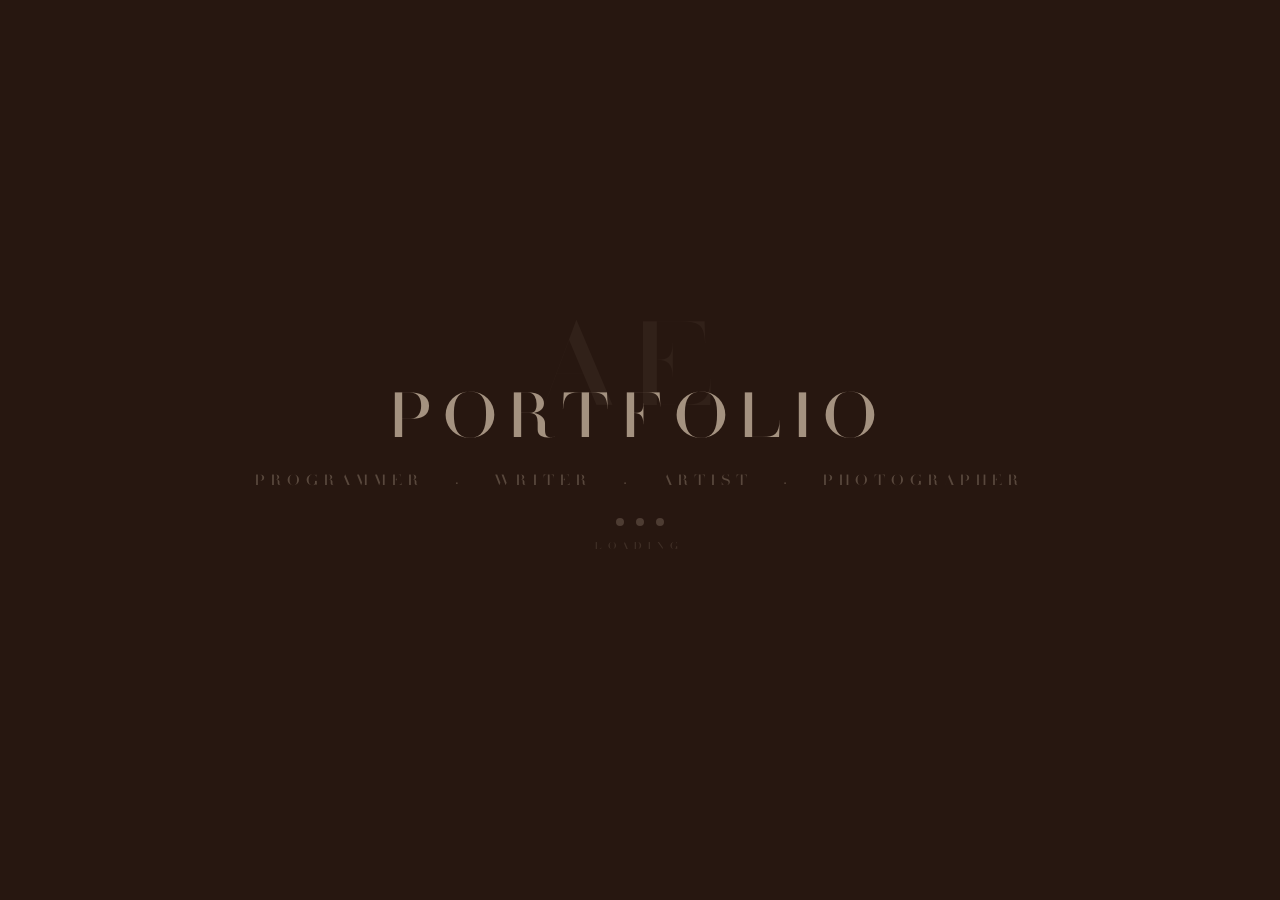
==== backend/templates/index.html @ adb40a1b "Updated page links" ====
<!DOCTYPE html>
<html lang="en">
<head>
    <meta charset="UTF-8">
    <meta name="viewport" content="width=device-width, initial-scale=1.0">
    <link rel="stylesheet" href="/frontend/css/main_page.css">
    <link rel="icon" type="image/svg+xml" href="/frontend/favicon.svg">
    <title>Main Page</title>
</head>
<body>
    <div class="loading-page">
        <div class="loading-page-content">
            <div class="loading-page-monogram">AE</div>
            
            <div class="loading-page-text">
                <div class="loading-page-title">PORTFOLIO</div>
                
                <div class="loading-page-subtitle">
                    <span>PROGRAMMER</span>
                    <span>·</span>
                    <span>WRITER</span>
                    <span>·</span>
                    <span>ARTIST</span>
                    <span>·</span>
                    <span>PHOTOGRAPHER</span>
                </div>
                
                <div class="loading-page-dots">
                    <span class="loading-dot"></span>
                    <span class="loading-dot"></span>
                    <span class="loading-dot"></span>
                </div>
                
                <div class="loading-page-loading-text">LOADING</div>
            </div>
        </div>
        <div class="paper-overlay"></div>
    </div>
    <custom-background></custom-background>
    <div class="content-box">
        <div class="first-section">
            <div class="first-section-left">
                <span class="first-section-tag">✦ ABOUT</span>
                <h1 class="first-section-name">Aiden Evelyn</h1>
                <p class="first-section-bio">
                    Multidisciplinary creator exploring the intersection of technology,
                    narrative, and visual expression.
                </p>
                <div class="first-section-cta" id="contact-me-btn">
                    <span>AVAILABLE FOR WORK</span>
                </div>
            </div>
            <div class="first-section-right">
                <div class="first-section-profile-image"></div>
            </div>
        </div>
        <div class="second-section">
            <div class="second-section-header">
                Explore My Portfolio!
            </div>
            <div class="second-section-body">
                <div class="second-section-body-section">
                    <a href="/backend/templates/projects.html">
                        <div class="second-section-body-item">
                            <svg viewBox="0 0 16 16">
                                <path d="M14 1a1 1 0 0 1 1 1v12a1 1 0 0 1-1 1H2a1 1 0 0 1-1-1V2a1 1 0 0 1 1-1zM2 0a2 2 0 0 0-2 2v12a2 2 0 0 0 2 2h12a2 2 0 0 0 2-2V2a2 2 0 0 0-2-2z"/>
                                <path d="M6.854 4.646a.5.5 0 0 1 0 .708L4.207 8l2.647 2.646a.5.5 0 0 1-.708.708l-3-3a.5.5 0 0 1 0-.708l3-3a.5.5 0 0 1 .708 0m2.292 0a.5.5 0 0 0 0 .708L11.793 8l-2.647 2.646a.5.5 0 0 0 .708.708l3-3a.5.5 0 0 0 0-.708l-3-3a.5.5 0 0 0-.708 0"/>
                            </svg>
                            <div class="body-item-link"><span>Projects</span></div>
                        </div>
                    </a>
                    <div class="container">
                        <div class="terminal-container">
                            <div class="terminal-text">
                                <span class="prompt">$</span>
                                <span class="command">git clone portfolio</span>
                            </div>
                            <div class="terminal-text">
                                <span class="prompt">$</span>
                                <span class="command">npm install</span>
                            </div>
                            <div class="terminal-text">
                                <span class="prompt">$</span>
                                <span class="command">npm run build</span>
                            </div>
                            <div class="terminal-text">
                                <span class="prompt">$</span>
                                <span class="command">deploy --prod</span>
                            </div>
                            <div class="terminal-text">
                                <span class="success">✓ Project deployed successfully!</span>
                                <span class="cursor"></span>
                            </div>
                        </div>
                    </div>
                </div>
                <div class="second-section-body-section">
                    <a href="/backend/templates/writing.html">
                        <div class="second-section-body-item">
                            <svg viewBox="0 0 16 16">
                                <path d="M3 0h10a2 2 0 0 1 2 2v12a2 2 0 0 1-2 2H3a2 2 0 0 1-2-2v-1h1v1a1 1 0 0 0 1 1h10a1 1 0 0 0 1-1V2a1 1 0 0 0-1-1H3a1 1 0 0 0-1 1v1H1V2a2 2 0 0 1 2-2"/>
                                <path d="M1 5v-.5a.5.5 0 0 1 1 0V5h.5a.5.5 0 0 1 0 1h-2a.5.5 0 0 1 0-1zm0 3v-.5a.5.5 0 0 1 1 0V8h.5a.5.5 0 0 1 0 1h-2a.5.5 0 0 1 0-1zm0 3v-.5a.5.5 0 0 1 1 0v.5h.5a.5.5 0 0 1 0 1h-2a.5.5 0 0 1 0-1z"/>
                            </svg>
                            <div class="body-item-link"><span>Corpus</span></div>
                        </div>
                    </a>
                    <div class="container">
                        <div class="shelf-container">
                        <div class="scroll-track">
                            <div class="book" style="background: red;">
                                <div class="book-spine">
                                    <div class="book-spine-overlay"></div>
                                    <div class="book-spine-row"></div>
                                    <div class="book-spine-decorative-panel">
                                        <div class="panel-inner-box"></div>
                                    </div>
                                    <div class="book-spine-row"></div>
                                    <div class="book-spine-decorative-panel" style="max-height: fit-content;">
                                        <div class="panel-inner-box">
                                            <div class="title-panel">
                                                <div class="title-panel-title">Book Title</div>
                                                <div class="title-panel-divider">˖⊹♰⊹˖</div>
                                                <div class="title-panel-author">Aiden Evelyn</div>
                                            </div>
                                        </div>
                                    </div>
                                    <div class="book-spine-row"></div>
                                    <div class="book-spine-decorative-panel">
                                        <div class="panel-inner-box"></div>
                                    </div>
                                    <div class="book-spine-row"></div>
                                    <div class="book-spine-decorative-panel">
                                        <div class="panel-inner-box"></div>
                                    </div>
                                    <div class="book-spine-row"></div>
                                </div>
                            </div>
                            <div class="book" style="background: purple;">
                                <div class="book-spine">
                                    <div class="book-spine-overlay"></div>
                                    <div class="book-spine-row"></div>
                                    <div class="book-spine-decorative-panel">
                                        <div class="panel-inner-box"></div>
                                    </div>
                                    <div class="book-spine-row"></div>
                                    <div class="book-spine-decorative-panel" style="max-height: fit-content;">
                                        <div class="panel-inner-box">
                                            <div class="title-panel">
                                                <div class="title-panel-title">Book Title</div>
                                                <div class="title-panel-divider">˖⊹♰⊹˖</div>
                                                <div class="title-panel-author">Aiden Evelyn</div>
                                            </div>
                                        </div>
                                    </div>
                                    <div class="book-spine-row"></div>
                                    <div class="book-spine-decorative-panel">
                                        <div class="panel-inner-box"></div>
                                    </div>
                                    <div class="book-spine-row"></div>
                                    <div class="book-spine-decorative-panel">
                                        <div class="panel-inner-box"></div>
                                    </div>
                                    <div class="book-spine-row"></div>
                                </div>
                            </div>
                            <div class="book" style="background: blue;">
                                <div class="book-spine">
                                    <div class="book-spine-overlay"></div>
                                    <div class="book-spine-row"></div>
                                    <div class="book-spine-decorative-panel">
                                        <div class="panel-inner-box"></div>
                                    </div>
                                    <div class="book-spine-row"></div>
                                    <div class="book-spine-decorative-panel" style="max-height: fit-content;">
                                        <div class="panel-inner-box">
                                            <div class="title-panel">
                                                <div class="title-panel-title">Book Title</div>
                                                <div class="title-panel-divider">˖⊹♰⊹˖</div>
                                                <div class="title-panel-author">Aiden Evelyn</div>
                                            </div>
                                        </div>
                                    </div>
                                    <div class="book-spine-row"></div>
                                    <div class="book-spine-decorative-panel">
                                        <div class="panel-inner-box"></div>
                                    </div>
                                    <div class="book-spine-row"></div>
                                    <div class="book-spine-decorative-panel">
                                        <div class="panel-inner-box"></div>
                                    </div>
                                    <div class="book-spine-row"></div>
                                </div>
                            </div>
                            <div class="book" style="background: green;">
                                <div class="book-spine">
                                    <div class="book-spine-overlay"></div>
                                    <div class="book-spine-row"></div>
                                    <div class="book-spine-decorative-panel">
                                        <div class="panel-inner-box"></div>
                                    </div>
                                    <div class="book-spine-row"></div>
                                    <div class="book-spine-decorative-panel" style="max-height: fit-content;">
                                        <div class="panel-inner-box">
                                            <div class="title-panel">
                                                <div class="title-panel-title">Book Title</div>
                                                <div class="title-panel-divider">˖⊹♰⊹˖</div>
                                                <div class="title-panel-author">Aiden Evelyn</div>
                                            </div>
                                        </div>
                                    </div>
                                    <div class="book-spine-row"></div>
                                    <div class="book-spine-decorative-panel">
                                        <div class="panel-inner-box"></div>
                                    </div>
                                    <div class="book-spine-row"></div>
                                    <div class="book-spine-decorative-panel">
                                        <div class="panel-inner-box"></div>
                                    </div>
                                    <div class="book-spine-row"></div>
                                </div>
                            </div>
                            <div class="book" style="background: yellow;">
                                <div class="book-spine">
                                    <div class="book-spine-overlay"></div>
                                    <div class="book-spine-row"></div>
                                    <div class="book-spine-decorative-panel">
                                        <div class="panel-inner-box"></div>
                                    </div>
                                    <div class="book-spine-row"></div>
                                    <div class="book-spine-decorative-panel" style="max-height: fit-content;">
                                        <div class="panel-inner-box">
                                            <div class="title-panel">
                                                <div class="title-panel-title">Book Title</div>
                                                <div class="title-panel-divider">˖⊹♰⊹˖</div>
                                                <div class="title-panel-author">Aiden Evelyn</div>
                                            </div>
                                        </div>
                                    </div>
                                    <div class="book-spine-row"></div>
                                    <div class="book-spine-decorative-panel">
                                        <div class="panel-inner-box"></div>
                                    </div>
                                    <div class="book-spine-row"></div>
                                    <div class="book-spine-decorative-panel">
                                        <div class="panel-inner-box"></div>
                                    </div>
                                    <div class="book-spine-row"></div>
                                </div>
                            </div>
                            <div class="book" style="background: red;">
                                <div class="book-spine">
                                    <div class="book-spine-overlay"></div>
                                    <div class="book-spine-row"></div>
                                    <div class="book-spine-decorative-panel">
                                        <div class="panel-inner-box"></div>
                                    </div>
                                    <div class="book-spine-row"></div>
                                    <div class="book-spine-decorative-panel" style="max-height: fit-content;">
                                        <div class="panel-inner-box">
                                            <div class="title-panel">
                                                <div class="title-panel-title">Book Title</div>
                                                <div class="title-panel-divider">˖⊹♰⊹˖</div>
                                                <div class="title-panel-author">Aiden Evelyn</div>
                                            </div>
                                        </div>
                                    </div>
                                    <div class="book-spine-row"></div>
                                    <div class="book-spine-decorative-panel">
                                        <div class="panel-inner-box"></div>
                                    </div>
                                    <div class="book-spine-row"></div>
                                    <div class="book-spine-decorative-panel">
                                        <div class="panel-inner-box"></div>
                                    </div>
                                    <div class="book-spine-row"></div>
                                </div>
                            </div>
                            <div class="book" style="background: purple;">
                                <div class="book-spine">
                                    <div class="book-spine-overlay"></div>
                                    <div class="book-spine-row"></div>
                                    <div class="book-spine-decorative-panel">
                                        <div class="panel-inner-box"></div>
                                    </div>
                                    <div class="book-spine-row"></div>
                                    <div class="book-spine-decorative-panel" style="max-height: fit-content;">
                                        <div class="panel-inner-box">
                                            <div class="title-panel">
                                                <div class="title-panel-title">Book Title</div>
                                                <div class="title-panel-divider">˖⊹♰⊹˖</div>
                                                <div class="title-panel-author">Aiden Evelyn</div>
                                            </div>
                                        </div>
                                    </div>
                                    <div class="book-spine-row"></div>
                                    <div class="book-spine-decorative-panel">
                                        <div class="panel-inner-box"></div>
                                    </div>
                                    <div class="book-spine-row"></div>
                                    <div class="book-spine-decorative-panel">
                                        <div class="panel-inner-box"></div>
                                    </div>
                                    <div class="book-spine-row"></div>
                                </div>
                            </div>
                            <div class="book" style="background: blue;">
                                <div class="book-spine">
                                    <div class="book-spine-overlay"></div>
                                    <div class="book-spine-row"></div>
                                    <div class="book-spine-decorative-panel">
                                        <div class="panel-inner-box"></div>
                                    </div>
                                    <div class="book-spine-row"></div>
                                    <div class="book-spine-decorative-panel" style="max-height: fit-content;">
                                        <div class="panel-inner-box">
                                            <div class="title-panel">
                                                <div class="title-panel-title">Book Title</div>
                                                <div class="title-panel-divider">˖⊹♰⊹˖</div>
                                                <div class="title-panel-author">Aiden Evelyn</div>
                                            </div>
                                        </div>
                                    </div>
                                    <div class="book-spine-row"></div>
                                    <div class="book-spine-decorative-panel">
                                        <div class="panel-inner-box"></div>
                                    </div>
                                    <div class="book-spine-row"></div>
                                    <div class="book-spine-decorative-panel">
                                        <div class="panel-inner-box"></div>
                                    </div>
                                    <div class="book-spine-row"></div>
                                </div>
                            </div>
                            <div class="book" style="background: green;">
                                <div class="book-spine">
                                    <div class="book-spine-overlay"></div>
                                    <div class="book-spine-row"></div>
                                    <div class="book-spine-decorative-panel">
                                        <div class="panel-inner-box"></div>
                                    </div>
                                    <div class="book-spine-row"></div>
                                    <div class="book-spine-decorative-panel" style="max-height: fit-content;">
                                        <div class="panel-inner-box">
                                            <div class="title-panel">
                                                <div class="title-panel-title">Book Title</div>
                                                <div class="title-panel-divider">˖⊹♰⊹˖</div>
                                                <div class="title-panel-author">Aiden Evelyn</div>
                                            </div>
                                        </div>
                                    </div>
                                    <div class="book-spine-row"></div>
                                    <div class="book-spine-decorative-panel">
                                        <div class="panel-inner-box"></div>
                                    </div>
                                    <div class="book-spine-row"></div>
                                    <div class="book-spine-decorative-panel">
                                        <div class="panel-inner-box"></div>
                                    </div>
                                    <div class="book-spine-row"></div>
                                </div>
                            </div>
                            <div class="book" style="background: yellow;">
                                <div class="book-spine">
                                    <div class="book-spine-overlay"></div>
                                    <div class="book-spine-row"></div>
                                    <div class="book-spine-decorative-panel">
                                        <div class="panel-inner-box"></div>
                                    </div>
                                    <div class="book-spine-row"></div>
                                    <div class="book-spine-decorative-panel" style="max-height: fit-content;">
                                        <div class="panel-inner-box">
                                            <div class="title-panel">
                                                <div class="title-panel-title">Book Title</div>
                                                <div class="title-panel-divider">˖⊹♰⊹˖</div>
                                                <div class="title-panel-author">Aiden Evelyn</div>
                                            </div>
                                        </div>
                                    </div>
                                    <div class="book-spine-row"></div>
                                    <div class="book-spine-decorative-panel">
                                        <div class="panel-inner-box"></div>
                                    </div>
                                    <div class="book-spine-row"></div>
                                    <div class="book-spine-decorative-panel">
                                        <div class="panel-inner-box"></div>
                                    </div>
                                    <div class="book-spine-row"></div>
                                </div>
                            </div>
                        </div>
                    </div>
                    </div>
                </div>
                <div class="second-section-body-section">
                    <a href="/backend/templates/art.html">
                        <div class="second-section-body-item">
                            <svg viewBox="0 0 16 16">
                                <path d="M12.433 10.07C14.133 10.585 16 11.15 16 8a8 8 0 1 0-8 8c1.996 0 1.826-1.504 1.649-3.08-.124-1.101-.252-2.237.351-2.92.465-.527 1.42-.237 2.433.07M8 5a1.5 1.5 0 1 1 0-3 1.5 1.5 0 0 1 0 3m4.5 3a1.5 1.5 0 1 1 0-3 1.5 1.5 0 0 1 0 3M5 6.5a1.5 1.5 0 1 1-3 0 1.5 1.5 0 0 1 3 0m.5 6.5a1.5 1.5 0 1 1 0-3 1.5 1.5 0 0 1 0 3"/>
                            </svg>
                            <div class="body-item-link"><span>Art</span></div>
                        </div>
                    </a>
                    <div class="container">
                        <div class="film-section">
                            <div class="frame">
                                <img src="/frontend/resources/images/film-strip-frame-01.png" alt="Film strip frame">
                                <div class="frame-box">
                                    <div class="frame-image">
                                        <img src="/frontend/resources/images/IMG_5190.jpeg" alt="Gallery image 1">
                                    </div>
                                </div>
                            </div>
                            <div class="frame">
                                <img src="/frontend/resources/images/film-strip-frame-01.png" alt="Film strip frame">
                                <div class="frame-box">
                                    <div class="frame-image">
                                        <img src="/frontend/resources/images/IMG_5191.jpeg" alt="Gallery image 2">
                                    </div>
                                </div>
                            </div>
                            <div class="frame">
                                <img src="/frontend/resources/images/film-strip-frame-01.png" alt="Film strip frame">
                                <div class="frame-box">
                                    <div class="frame-image">
                                        <img src="/frontend/resources/images/IMG_5192.jpeg" alt="Gallery image 3">
                                    </div>
                                </div>
                            </div>
                            <div class="frame">
                                <img src="/frontend/resources/images/film-strip-frame-01.png" alt="Film strip frame">
                                <div class="frame-box">
                                    <div class="frame-image">
                                        <img src="/frontend/resources/images/IMG_5193.jpeg" alt="Gallery image 4">
                                    </div>
                                </div>
                            </div>
                            <div class="frame">
                                <img src="/frontend/resources/images/film-strip-frame-01.png" alt="Film strip frame">
                                <div class="frame-box">
                                    <div class="frame-image">
                                        <img src="/frontend/resources/images/IMG_5194.jpeg" alt="Gallery image 5">
                                    </div>
                                </div>
                            </div>
                            <div class="frame">
                                <img src="/frontend/resources/images/film-strip-frame-01.png" alt="Film strip frame">
                                <div class="frame-box">
                                    <div class="frame-image">
                                        <img src="/frontend/resources/images/IMG_5190.jpeg" alt="Gallery image 6">
                                    </div>
                                </div>
                            </div>
                            <div class="frame">
                                <img src="/frontend/resources/images/film-strip-frame-01.png" alt="Film strip frame">
                                <div class="frame-box">
                                    <div class="frame-image">
                                        <img src="/frontend/resources/images/IMG_5191.jpeg" alt="Gallery image 7">
                                    </div>
                                </div>
                            </div>
                            <div class="frame">
                                <img src="/frontend/resources/images/film-strip-frame-01.png" alt="Film strip frame">
                                <div class="frame-box">
                                    <div class="frame-image">
                                        <img src="/frontend/resources/images/IMG_5192.jpeg" alt="Gallery image 8">
                                    </div>
                                </div>
                            </div>
                            <div class="frame">
                                <img src="/frontend/resources/images/film-strip-frame-01.png" alt="Film strip frame">
                                <div class="frame-box">
                                    <div class="frame-image">
                                        <img src="/frontend/resources/images/IMG_5193.jpeg" alt="Gallery image 9">
                                    </div>
                                </div>
                            </div>
                            <div class="frame">
                                <img src="/frontend/resources/images/film-strip-frame-01.png" alt="Film strip frame">
                                <div class="frame-box">
                                    <div class="frame-image">
                                        <img src="/frontend/resources/images/IMG_5194.jpeg" alt="Gallery image 10">
                                    </div>
                                </div>
                            </div>
                        </div>
                    </div>
                </div>
                <div class="second-section-body-section">
                    <a href="/backend/templates/gallery.html">
                        <div class="second-section-body-item">
                            <svg viewBox="0 0 16 16">
                                <path d="M.002 3a2 2 0 0 1 2-2h12a2 2 0 0 1 2 2v10a2 2 0 0 1-2 2h-12a2 2 0 0 1-2-2zm1 9v1a1 1 0 0 0 1 1h12a1 1 0 0 0 1-1V9.5l-3.777-1.947a.5.5 0 0 0-.577.093l-3.71 3.71-2.66-1.772a.5.5 0 0 0-.63.062zm5-6.5a1.5 1.5 0 1 0-3 0 1.5 1.5 0 0 0 3 0"/>
                            </svg>
                            <div class="body-item-link"><span>Gallery</span></div>
                        </div>
                    </a>
                    <div class="container">
                        <div class="camera-box">
                            <div class="vignette-box">
                                <div class="viewfinder">
                                    <div class="viewfinder-gui">
                                        <div class="gui-section">
                                            <div style="flex: 1;">Rec</div>
                                            <div>00:00:00</div>
                                            <div style="flex: 1; text-align: end;">AUTO</div>
                                        </div>
                                        <div class="gui-section">
                                            <div class="left-guide">
                                                <div class="guide-section">
                                                    <div class="guide-section-small"></div>
                                                    <div class="guide-section-small"></div>
                                                    <div class="guide-section-small"></div>
                                                    <div class="guide-section-small"></div>
                                                </div>
                                                <div class="guide-section">
                                                    <div class="guide-section-small"></div>
                                                    <div class="guide-section-small"></div>
                                                    <div class="guide-section-small"></div>
                                                    <div class="guide-section-small"></div>
                                                </div>
                                                <div class="guide-section">
                                                    <div class="guide-section-small"></div>
                                                    <div class="guide-section-small"></div>
                                                    <div class="guide-section-small"></div>
                                                    <div class="guide-section-small"></div>
                                                </div>
                                                <div class="guide-section">
                                                    <div class="guide-section-small"></div>
                                                    <div class="guide-section-small"></div>
                                                    <div class="guide-section-small"></div>
                                                    <div class="guide-section-small"></div>
                                                </div>
                                            </div>
                                            <div class="crosshair">
                                                <svg xmlns="http://www.w3.org/2000/svg" width="16" height="16" fill="currentColor" class="bi bi-crosshair" viewBox="0 0 16 16">
                                                    <path d="M8.5.5a.5.5 0 0 0-1 0v.518A7 7 0 0 0 1.018 7.5H.5a.5.5 0 0 0 0 1h.518A7 7 0 0 0 7.5 14.982v.518a.5.5 0 0 0 1 0v-.518A7 7 0 0 0 14.982 8.5h.518a.5.5 0 0 0 0-1h-.518A7 7 0 0 0 8.5 1.018zm-6.48 7A6 6 0 0 1 7.5 2.02v.48a.5.5 0 0 0 1 0v-.48a6 6 0 0 1 5.48 5.48h-.48a.5.5 0 0 0 0 1h.48a6 6 0 0 1-5.48 5.48v-.48a.5.5 0 0 0-1 0v.48A6 6 0 0 1 2.02 8.5h.48a.5.5 0 0 0 0-1zM8 10a2 2 0 1 0 0-4 2 2 0 0 0 0 4"/>
                                                </svg>
                                            </div>
                                            <div class="right-guide">
                                                <div class="guide-section">
                                                    <div class="guide-section-small"></div>
                                                    <div class="guide-section-small"></div>
                                                    <div class="guide-section-small"></div>
                                                    <div class="guide-section-small"></div>
                                                </div>
                                                <div class="guide-section">
                                                    <div class="guide-section-small"></div>
                                                    <div class="guide-section-small"></div>
                                                    <div class="guide-section-small"></div>
                                                    <div class="guide-section-small"></div>
                                                </div>
                                                <div class="guide-section">
                                                    <div class="guide-section-small"></div>
                                                    <div class="guide-section-small"></div>
                                                    <div class="guide-section-small"></div>
                                                    <div class="guide-section-small"></div>
                                                </div>
                                                <div class="guide-section">
                                                    <div class="guide-section-small"></div>
                                                    <div class="guide-section-small"></div>
                                                    <div class="guide-section-small"></div>
                                                    <div class="guide-section-small"></div>
                                                </div>
                                            </div>
                                        </div>
                                        <div class="gui-section">
                                            <div class="battery" style="flex: 1">
                                                <svg style="width: 30px; height: auto;" viewBox="0 0 30 25">
                                                    <path d="M25,23H3a1,1,0,0,1-1-1V9A1,1,0,0,1,3,8H25a1,1,0,0,1,1,1V22A1,1,0,0,1,25,23ZM4,21H24V10H4Z"/>
                                                    <path d="M28,19H25a1,1,0,0,1,0-2h2V15H25a1,1,0,0,1,0-2h3a1,1,0,0,1,1,1v4A1,1,0,0,1,28,19Z"/>
                                                    <path d="M22,20H6a1,1,0,0,1-1-1V12a1,1,0,0,1,1-1H22a1,1,0,0,1,1,1v7A1,1,0,0,1,22,20ZM7,18H21V13H7Z"/>
                                                    <path d="M20,19a1,1,0,0,1-.95-.68l-2-6a1,1,0,1,1,1.9-.64l2,6A1,1,0,0,1,20.32,19,1.25,1.25,0,0,1,20,19Z"/>
                                                </svg>
                                            </div>
                                            <div class="volume">
                                                <div>—</div>
                                                <div class="bar">
                                                    <svg style="width: 60px; height: auto;" viewBox="0 0 120 20" xmlns="http://www.w3.org/2000/svg">
                                                        <line x1="25" y1="10" x2="110" y2="10" stroke="white" stroke-width="2" stroke-linecap="round" opacity="1"/>
                                                        <line x1="25" y1="10" x2="70" y2="10" stroke="white" stroke-width="3" stroke-linecap="round"/>
                                                    </svg>
                                                </div>
                                                <div>+</div>
                                            </div>
                                            <div style="flex: 1; text-align: end;">4K</div>
                                        </div>
                                    </div>
                                </div>
                            </div>
                        </div>
                    </div>
                </div>
            </div>
        </div>
        <div class="third-section-tools">
            <h2 class="third-section-tools-header">TOOLS & TECHNOLOGIES</h2>
            <div class="third-section-tools-grid">
                <span class="third-section-tool">Python</span>
                <span class="third-section-tool">HTML</span>
                <span class="third-section-tool">CSS</span>
                <span class="third-section-tool">JavaScript</span>
                <span class="third-section-tool">C++</span>
                <span class="third-section-tool">Java</span>
                <span class="third-section-tool">React</span>
                <span class="third-section-tool">Node.js</span>
                <span class="third-section-tool">Django</span>
                <span class="third-section-tool">PostgreSQL</span>
                <span class="third-section-tool">Docker</span>
                <span class="third-section-tool">Git</span>
                <span class="third-section-tool">Figma</span>
                <span class="third-section-tool">Photoshop</span>
            </div>
        </div>
        <div class="fourth-section">
            <div class="fourth-section-header">Where To Find Me</div>
            <div class="fourth-section-body">
                <div class="fourth-section-body-section"></div>
                <div class="fourth-section-body-section">
                    <div class="additional-info-list">
                        <div class="additional-info-list-section">
                            <div class="info-list-header"><span>Socials</span><div class="toggle-list-btn">^</div></div>
                            <div class="info-list">
                                <a href="https://www.linkedin.com/in/aiden-evelyn-817353358/" target="_blank">
                                    <div class="info-list-item">
                                        <div class="list-item-header">
                                            <svg width="30" height="30" viewBox="0 0 16 16">
                                                <path d="M0 1.146C0 .513.526 0 1.175 0h13.65C15.474 0 16 .513 16 1.146v13.708c0 .633-.526 1.146-1.175 1.146H1.175C.526 16 0 15.487 0 14.854zm4.943 12.248V6.169H2.542v7.225zm-1.2-8.212c.837 0 1.358-.554 1.358-1.248-.015-.709-.52-1.248-1.342-1.248S2.4 3.226 2.4 3.934c0 .694.521 1.248 1.327 1.248zm4.908 8.212V9.359c0-.216.016-.432.08-.586.173-.431.568-.878 1.232-.878.869 0 1.216.662 1.216 1.634v3.865h2.401V9.25c0-2.22-1.184-3.252-2.764-3.252-1.274 0-1.845.7-2.165 1.193v.025h-.016l.016-.025V6.169h-2.4c.03.678 0 7.225 0 7.225z"/>
                                            </svg>
                                            <span>LinkedIn:</span>
                                        </div>
                                        <div class="list-item-content">
                                            <span>aiden-evelyn-817353358</span>
                                        </div>
                                    </div>
                                </a>
                                <a href="https://www.instagram.com/shadyflowey/" target="_blank">
                                    <div class="info-list-item">
                                        <div class="list-item-header">
                                            <svg width="30" height="30" viewBox="0 0 16 16">
                                                <path d="M8 0C5.829 0 5.556.01 4.703.048 3.85.088 3.269.222 2.76.42a3.9 3.9 0 0 0-1.417.923A3.9 3.9 0 0 0 .42 2.76C.222 3.268.087 3.85.048 4.7.01 5.555 0 5.827 0 8.001c0 2.172.01 2.444.048 3.297.04.852.174 1.433.372 1.942.205.526.478.972.923 1.417.444.445.89.719 1.416.923.51.198 1.09.333 1.942.372C5.555 15.99 5.827 16 8 16s2.444-.01 3.298-.048c.851-.04 1.434-.174 1.943-.372a3.9 3.9 0 0 0 1.416-.923c.445-.445.718-.891.923-1.417.197-.509.332-1.09.372-1.942C15.99 10.445 16 10.173 16 8s-.01-2.445-.048-3.299c-.04-.851-.175-1.433-.372-1.941a3.9 3.9 0 0 0-.923-1.417A3.9 3.9 0 0 0 13.24.42c-.51-.198-1.092-.333-1.943-.372C10.443.01 10.172 0 7.998 0zm-.717 1.442h.718c2.136 0 2.389.007 3.232.046.78.035 1.204.166 1.486.275.373.145.64.319.92.599s.453.546.598.92c.11.281.24.705.275 1.485.039.843.047 1.096.047 3.231s-.008 2.389-.047 3.232c-.035.78-.166 1.203-.275 1.485a2.5 2.5 0 0 1-.599.919c-.28.28-.546.453-.92.598-.28.11-.704.24-1.485.276-.843.038-1.096.047-3.232.047s-2.39-.009-3.233-.047c-.78-.036-1.203-.166-1.485-.276a2.5 2.5 0 0 1-.92-.598 2.5 2.5 0 0 1-.6-.92c-.109-.281-.24-.705-.275-1.485-.038-.843-.046-1.096-.046-3.233s.008-2.388.046-3.231c.036-.78.166-1.204.276-1.486.145-.373.319-.64.599-.92s.546-.453.92-.598c.282-.11.705-.24 1.485-.276.738-.034 1.024-.044 2.515-.045zm4.988 1.328a.96.96 0 1 0 0 1.92.96.96 0 0 0 0-1.92m-4.27 1.122a4.109 4.109 0 1 0 0 8.217 4.109 4.109 0 0 0 0-8.217m0 1.441a2.667 2.667 0 1 1 0 5.334 2.667 2.667 0 0 1 0-5.334"/>
                                            </svg>
                                            <span>Instagram:</span>
                                        </div>
                                        <div class="list-item-content">
                                            <span>@shadyflowey</span>
                                        </div>
                                    </div>
                                </a>
                                <a href="https://bsky.app/profile/floweryshay.bsky.social" target="_blank">
                                    <div class="info-list-item">
                                        <div class="list-item-header">
                                            <svg width="30" height="30" viewBox="0 0 16 16">
                                                <path d="M3.468 1.948C5.303 3.325 7.276 6.118 8 7.616c.725-1.498 2.698-4.29 4.532-5.668C13.855.955 16 .186 16 2.632c0 .489-.28 4.105-.444 4.692-.572 2.04-2.653 2.561-4.504 2.246 3.236.551 4.06 2.375 2.281 4.2-3.376 3.464-4.852-.87-5.23-1.98-.07-.204-.103-.3-.103-.218 0-.081-.033.014-.102.218-.379 1.11-1.855 5.444-5.231 1.98-1.778-1.825-.955-3.65 2.28-4.2-1.85.315-3.932-.205-4.503-2.246C.28 6.737 0 3.12 0 2.632 0 .186 2.145.955 3.468 1.948"/>
                                            </svg>
                                            <span>Bluesky:</span>
                                        </div>
                                        <div class="list-item-content">
                                            <span>@floweryshay.bsky.social</span>
                                        </div>
                                    </div>
                                </a>
                                <a href="https://x.com/shadyflowery" target="_blank">
                                    <div class="info-list-item">
                                        <div class="list-item-header">
                                            <svg width="30" height="30" viewBox="0 0 16 16">
                                                <path d="M12.6.75h2.454l-5.36 6.142L16 15.25h-4.937l-3.867-5.07-4.425 5.07H.316l5.733-6.57L0 .75h5.063l3.495 4.633L12.601.75Zm-.86 13.028h1.36L4.323 2.145H2.865z"/>
                                            </svg>
                                            <span>X:</span>
                                        </div>
                                        <div class="list-item-content">
                                            <span>@shadyflowery</span>
                                        </div>
                                    </div>
                                </a>
                            </div>
                        </div>
                        <div class="additional-info-list-section">
                            <div class="info-list-header"><span>Contact Info</span><div class="toggle-list-btn">^</div></div>
                            <div class="info-list">
                                <div class="info-list-item">
                                    <div class="list-item-header"></div>
                                    <div class="list-item-content"></div>
                                </div>
                            </div>
                        </div>
                    </div>
                </div>
            </div>
        </div>
    </div>
    <script src="/frontend/js/global.js"></script>
    <script src="/frontend/js/main_page.js"></script>
</body>
</html>
---- frontend/css/main_page.css ----
@import url('../css/global.css');

:root{
    overflow-x: hidden;
    overscroll-behavior: none;
}

body{
    margin: 0;
    padding: 0;
    overflow-y: scroll;
}

/* 
================================================================================================
LOADING PAGE BEGIN
================================================================================================ 
*/

.loading-page {
    position: absolute;
    display: flex;
    flex-direction: column;
    align-items: center;
    justify-content: center;
    height: 100vh;
    width: 100vw;
    background: rgb(39, 23, 16);
    z-index: 9999;
    gap: 20px;
    opacity: 1;
    transition: opacity 0.5s ease;
}

.loading-page-content {
    position: relative;
    z-index: 1;
    display: flex;
    flex-direction: column;
    align-items: center;
    justify-content: center;
    gap: 5px;
}

.loading-page-monogram {
    font-size: 120px;
    font-weight: 100;
    letter-spacing: 20px;
    color: rgb(164, 146, 128);
    opacity: 0.08;
    margin-bottom: -30px;
}

.loading-page-text {
    position: relative;
    top: -40px;
    text-align: center;
}

.loading-page-title {
    font-size: 64px;
    font-weight: 300;
    letter-spacing: 12px;
    color: rgb(164, 146, 128);
}

.loading-page-subtitle {
    display: flex;
    flex-direction: row;
    gap: 30px;
    font-size: 15px;
    letter-spacing: 6px;
    color: rgb(164, 146, 128);
    opacity: 0.4;
    margin-top: 12px;
    justify-content: center;
}

.loading-page-dots {
    display: flex;
    gap: 12px;
    justify-content: center;
    margin-top: 25px;
}

.loading-dot {
    display: inline-block;
    width: 8px;
    height: 8px;
    background: rgb(164, 146, 128);
    border-radius: 50%;
    opacity: 0.3;
    animation: pulse 1.4s ease-in-out infinite;
}

.loading-dot:nth-child(2) {
    animation-delay: 0.2s;
}

.loading-dot:nth-child(3) {
    animation-delay: 0.4s;
}

.loading-page-loading-text {
    font-size: 10px;
    letter-spacing: 6px;
    color: rgb(164, 146, 128);
    opacity: 0.2;
    margin-top: 15px;
}

.paper-overlay {
    position: absolute;
    top: 0;
    left: 0;
    width: 100%;
    height: 100%;
    background-image: url(/resources/images/Paper_overlay.webp);
    background-size: cover;
    filter: grayscale(100%) contrast(120%);
    mix-blend-mode: multiply;
    z-index: 2;
    pointer-events: none;
}

@keyframes pulse {
    0%, 100% {
        opacity: 0.3;
        transform: scale(1);
    }
    50% {
        opacity: 1;
        transform: scale(1.3);
    }
}
/* 
================================================================================================
LOADING PAGE END
================================================================================================ 
*/

.content-box{
    margin: 0;
    display: flex;
    flex-direction: column;
    background: rgb(14,13,14);
    width: 100vw;
    overflow-y: scroll;
    display: none;
}
/* 
================================================================================================
FIRST SECTION BEGIN
================================================================================================ 
*/

.first-section {
    display: flex;
    flex-direction: row;
    height: 400px;
    background: rgb(14, 13, 14);
    color: rgb(200, 184, 161);
}

.first-section-left {
    flex: 1;
    display: flex;
    flex-direction: column;
    justify-content: center;
    padding: 60px;
}

.first-section-tag {
    font-size: 18px;
    letter-spacing: 6px;
    opacity: 0.6;
}

.first-section-name {
    font-size: 52px;
    margin: 10px 0;
    font-weight: 300;
}

.first-section-bio {
    font-size: 18px;
    opacity: 0.7;
    max-width: 500px;
    line-height: 1.6;
}

.first-section-cta {
    display: flex;
    gap: 20px;
    margin-top: 20px;
    cursor: pointer;
    width: fit-content;
    border-radius: 30px;
}
.first-section-cta:hover{
    background: rgb(30, 28, 30);
    color: rgb(209, 192, 169);
}

.first-section-cta span {
    border: 1px solid rgb(200, 184, 161);
    padding: 8px 20px;
    border-radius: 30px;
    font-size: 12px;
    letter-spacing: 2px;
}

.first-section-right {
    height: 400px;
    width: 400px;
    display: flex;
    align-items: center;
    justify-content: center;
}

.first-section-profile-image {
    width: 300px;
    height: 300px;
    border-radius: 50%;
    background: rgb(50, 45, 40);
    border: 2px solid rgb(200, 184, 161);
    display: flex;
    align-items: center;
    justify-content: center;
    font-size: 60px;
    opacity: 0.4;
}

/* 
================================================================================================
FIRST SECTION END
================================================================================================ 
*/


/* 
================================================================================================
SECOND SECTION BEGIN
================================================================================================ 
*/
.second-section{
    background: rgb(200,184,161);
    display: flex;
    flex-direction: column;
    height: auto;
    padding-top: 20px;
}

.second-section-header{
    display: flex;
    align-items: center;
    justify-content: center;
    width: 100%;
    font-size: 50px;
    max-height: 50px;
    color: var(--text-light-color);
}
.second-section-body{
    display: flex;
    flex-direction: row;
    height: 225px;
    align-items: center;
    justify-content: space-around;
    gap: 10px;
}
.second-section-body-section{
    --film-strip-width: 290px;
    --film-strip-height: 180px;
    position: relative;
    width: var(--film-strip-width);
    height: var(--film-strip-height);
    display: flex;
    justify-content: center;
    align-items: center;
    cursor: pointer;
    transition: all 0.3s ease;
    min-width: 290px;
    border: 1px solid black;
    box-sizing: border-box;
    
}
.second-section-body-section .container {
    display: flex;
    justify-content: center;
    width: var(--film-strip-width);
    height: var(--film-strip-height);
    overflow: hidden;
    position: absolute;
    top: 0;
    left: 0;
    z-index: 0;
    opacity: 0.2;
    transition: all 0.3s ease;
}
.second-section-body-section:hover .container {
    opacity: 0.7;
}
/* 
================================================================================================
TERMINAL TYPE ANIMATION BEGIN
================================================================================================ 
*/
.terminal-container {
    height: 180px;
    width: 290px;
    background: rgb(10, 10, 12);
    overflow: hidden;
    font-family: 'Courier New', monospace;
    padding: 12px 15px;
    display: flex;
    flex-direction: column;
    justify-content: flex-start;
}

.terminal-text {
    color: #00ff41;
    font-size: 11px;
    opacity: 0;
    line-height: 1.8;
    white-space: nowrap;
    overflow: hidden;
    width: 0;
}

/* Trigger animation on hover */
.second-section-body-section:hover .terminal-text {
    animation: typeIn 1.5s steps(25) forwards;
}

/* Staggered delays */
.second-section-body-section:hover .terminal-text:nth-child(1) {
    animation-delay: 0s;
}
.second-section-body-section:hover .terminal-text:nth-child(2) {
    animation-delay: 1.5s;
}
.second-section-body-section:hover .terminal-text:nth-child(3) {
    animation-delay: 3s;
}
.second-section-body-section:hover .terminal-text:nth-child(4) {
    animation-delay: 4.5s;
}
.second-section-body-section:hover .terminal-text:nth-child(5) {
    animation-delay: 6s;
}

/* Blinking cursor */
.terminal-text .cursor {
    display: inline-block;
    width: 8px;
    height: 14px;
    background: #00ff41;
    animation: blink 0.8s step-end infinite;
}

/* Terminal prompt symbol */
.terminal-text .prompt {
    color: #00ff41;
    opacity: 0.6;
    margin-right: 6px;
}

/* Command text */
.terminal-text .command {
    color: #a4d8a4;
    opacity: 0.7;
}

/* Success/status text */
.terminal-text .success {
    color: #00ff41;
    opacity: 0.4;
}

@keyframes typeIn {
    0% {
        opacity: 0;
        width: 0;
    }
    100% {
        opacity: 0.6;
        width: 100%;
    }
}

@keyframes blink {
    0%, 100% { opacity: 1; }
    50% { opacity: 0; }
}
/* 
================================================================================================
TERMINAL TYPE ANIMATION END
================================================================================================ 
*/
/* 
================================================================================================
BOOKSHELF VISUAL BEGIN
================================================================================================ 
*/
.shelf-container{
  height: 180px;
  width: 290px;
  display: flex;
  flex-direction: row;
  background: black;
  overflow: hidden;
}
.second-section-body-section:hover .scroll-track {
  animation: scrollBooks 6s infinite;
  animation-timing-function: linear;
}
.scroll-track {
  display: flex;
  width: 100%;
}
@keyframes scrollBooks {
  0% {
    transform: translateX(0);
  }
  100% {
    transform: translateX(-100%); 
  }
}
.book{
  display: flex;
  height: 100%;
  min-width: 58px;
  max-width: 58px;
  border-right: 1px solid black;
  box-shadow: inset -10px 0 10px rgba(0,0,0,0.4),
              inset 10px 0 10px rgba(0,0,0,0.4);
  box-sizing: border-box;
}
.book-spine{
  display: flex;
  flex-direction: column;
  height: 100%;
  width: 100%;
  justify-content: space-between;
  position: relative;
}
.book-spine-overlay{
  position: absolute;
  z-index: 2;
  background: linear-gradient(90deg, rgba(26, 15, 14, 0.2) 0%, rgba(69, 47, 33, 0.2) 7%, rgba(230, 216, 193, 0.2) 50%, rgba(69, 47, 33, 0.2) 96%, rgba(26, 15, 14, 0.2) 100%);
  height: 100%;
  width: 100%;
}
.book-spine-row{
  height: 5px;
  width: 100%;
  z-index: 1;
background: linear-gradient(90deg, rgba(26, 15, 14, 1) 0%, rgba(69, 47, 33, 1) 7%, rgba(230, 216, 193, 1) 50%, rgba(69, 47, 33, 1) 96%, rgba(26, 15, 14, 1) 100%);
}
.book-spine-decorative-panel{
  width: 100%;
  background: rgba(83,59,36, 0.8);
  box-sizing: border-box;
  flex-grow: 1;
  padding: 2px 2px 4px 2px;
  box-shadow: inset -10px 0 10px rgba(0,0,0,0.4),
              inset 10px 0 10px rgba(0,0,0,0.4);
}
.panel-inner-box{
  border-left: 1px solid  rgba(26, 15, 14, 1);
  border-right: 1px solid  rgba(26, 15, 14, 1);
  height: 100%;
  display: flex;
  box-sizing: border-box;
  padding: 2px;
  position: relative;
  box-sizing: border-box;
}
.panel-inner-box::before{
  content: "";
  position: absolute;
  top: 0;
  left: 0;
  right: 0;
  height: 1px;
  background: linear-gradient(90deg, rgba(26, 15, 14, 1) 0%, rgba(69, 47, 33, 1) 7%, rgba(230, 216, 193, 1) 50%, rgba(69, 47, 33, 1) 96%, rgba(26, 15, 14, 1) 100%);
}
.panel-inner-box::after{
  content: "";

  position: absolute;
  bottom: 0;
  left: 0;
  right: 0;
  height: 1px;
  background: linear-gradient(90deg, rgba(26, 15, 14, 1) 0%, rgba(69, 47, 33, 1) 7%, rgba(230, 216, 193, 1) 50%, rgba(69, 47, 33, 1) 96%, rgba(26, 15, 14, 1) 100%);
}
.title-panel{
  box-sizing: border-box;
  display: flex;
  flex-direction: column;
  justify-content: space-between;
  align-items: center;
  width: 100%;
  height: 100%;
  min-height: 58px;
  max-height: 58px;
}
.title-panel-title{
  font-size: 15px;
  text-align: center;
}
.title-panel-author{
  font-size: 6px;
  text-align: center;
}
.title-panel-divider{
  font-size: 12px;
  text-align: center;
}
/* 
================================================================================================
BOOKSHELF VISUAL END
================================================================================================ 
*/
/* 
================================================================================================
FILM STRIP ANIMATION BEGIN
================================================================================================ 
*/
.film-section {
  --imageHeight: (var(--film-strip-height) * 5);
  display: flex;
  flex-direction: column;
  width: fit-content;
  animation: none;
}
.second-section-body-section:hover .film-section {
    animation: slide 6s linear infinite;
}
.frame {
  width: var(--film-strip-width);
  height: var(--film-strip-height);
  flex-shrink: 0;
  position: relative;
  overflow: hidden;
  background: rgb(200,184,161);
}

.frame > img {
  width: var(--film-strip-width);
  height: var(--film-strip-height);
  object-fit: cover;
  display: block;
  position: absolute;
  top: 0;
  left: 0;
  z-index: 2;
  pointer-events: none;
}

.frame-box {
  width: var(--film-strip-width);
  height: var(--film-strip-height);
  display: flex;
  justify-content: center;
  position: relative;
  z-index: 1;
}

.frame-image {
  width: 74%;
  height: var(--film-strip-height);
  overflow: hidden;
}

.frame-image img {
  object-fit: cover;
  width: 100%;
  height: 100%;
  display: block;
}

@keyframes slide {
  0% {
    transform: translateY(0);
  }
  100% {
    transform: translateY(calc(var(--imageHeight) * -1));
  }
}
/* 
================================================================================================
FILM STRIP ANIMATION END
================================================================================================ 
*/


/* 
================================================================================================
CAMERA VIEWFINDER ANIMATION BEGIN
================================================================================================ 
*/
.camera-box{
  display: flex;
  border: 1px solid black;
  overflow: hidden;
  --camera-height: 180px;
  --camera-width: 290px;
  height: 100%;
  width: 100%;
  position: relative;
  background-size: cover;
  background-position: center;
  background-repeat: no-repeat;
  background-image: url("/resources/images/IMG_5190.jpeg");
  animation: none;
}
.second-section-body-section:hover .camera-box {
  animation: imageChange 6s steps(1) infinite;
}
.vignette-box{
  display: flex;
  position: absolute;
  z-index: 1;
  height: var(--camera-height);
  width: var(--camera-width);
  box-shadow: inset 0 0 85px rgba(255,255,255,0.4);
  -webkit-box-shadow: inset 0 0 85px rgba(255,255,255,0.4);
  border-radius: 2px;
}
.viewfinder {
  position: absolute;
  top: 0;
  left: 0;
  z-index: 3;
  height: var(--camera-height);
  width: var(--camera-width);
  display: flex;
  align-items: center;
  justify-content: center;
  padding: 5px;
  box-sizing: border-box;
}
.viewfinder-gui{
  display: flex;
  border-left: 1px solid white;
  border-right: 1px solid white;
  width: 100%;
  height: 100%;
  position: relative;
  box-sizing: border-box;
  padding:5px;
  flex-direction: column;
  justify-content: space-between;
  color: white;
}
.viewfinder-gui::before{
  content: "";
  position: absolute;
  top: 0;
  left: 0;
  right: 0;
  height: 1px;
  background: linear-gradient(to right, white 0%, transparent 33%, transparent 66%, white 100%);
}
.viewfinder-gui::after{
  content: "";
  position: absolute;
  bottom: 0;
  left: 0;
  right: 0;
  height: 1px;
  background: linear-gradient(to right, white 0%, transparent 33%, transparent 66%, white 100%);
}
.gui-section{
  display: flex;
  flex-direction: row;
  justify-content: space-between;
  align-items: center;
  width: 100%;
  font-size: large;
}
.gui-section svg{
  fill: white;
}
.volume{
  display: flex;
  flex-direction: row;
  justify-content: space-between;
  align-items: center;
}
.bar{
  display: flex;
  justify-content: center;
  position: relative;
  top: 1px;
  left: -4px;
}
.left-guide{
  display: flex;
  flex-direction: column;
  border-left: 1px solid white;
  height: 100px;
  border-top: 1px solid white;
  box-sizing: border-box;
}
.guide-section{
  border-bottom: 1px solid white;
  height: 25px;
  width: 10px;
  box-sizing: border-box;
}
.right-guide .guide-section{
  display: grid;
  justify-content: end;
}
.right-guide{
  display: flex;
  flex-direction: column;
  border-right: 1px solid white;
  height: 100px;
  border-top: 1px solid white;
  box-sizing: border-box;
}
.guide-section-small{
  border-bottom: 1px solid white;
  height: 6.25px;
  width: 5px;
  box-sizing: border-box;
}
@keyframes imageChange {
  0%, 20% {
    background-image: url("/frontend/resources/images/IMG_5190.jpeg");
  }
  20%, 40% {
    background-image: url("/frontend/resources/images/IMG_5191.jpeg");
  }
  40%, 60% {
    background-image: url("/frontend/resources/images/IMG_5192.jpeg");
  }
  60%, 80% {
    background-image: url("/frontend/resources/images/IMG_5193.jpeg");
  }
  80%, 100% {
    background-image: url("/frontend/resources/images/IMG_5194.jpeg");
  }
}

/* 
================================================================================================
CAMERA VIEWFINDER ANIMATION END
================================================================================================ 
*/
.second-section-body-section a {
    text-decoration: none;
    display: inline-block;
}
.second-section-body-section a::after {
    content: "";
    position: absolute;
    top: 0;
    left: 0;
    right: 0;
    bottom: 0;
    z-index: 1;
}

.second-section-body-section:hover{
    background: rgb(169, 155, 136);
}
.second-section-body-item{
    width: 100%;
    height: 100%;
    display: flex;
    gap: 10px;
    justify-content: center;
    align-items: center;
}
.second-section-body-item svg{
    fill: var(--text-light-color);
    height: 40px;
    width: 40px;
}
.body-item-link{
    display: flex;
    flex-direction: row;
    justify-content: center;
    align-items: center;
    gap: 5px;
    cursor: pointer;
    width: fit-content;
    padding: 2px;
    cursor: pointer;
    height: fit-content;
    overflow: hidden;
}
.body-item-link span{
    position: relative;
    top: 2px;
    font-size: 40px;
    color:var(--text-light-color);
}

/* 
================================================================================================
SECOND SECTION END
================================================================================================ 
*/


/* 
================================================================================================
THIRD SECTION BEGIN
================================================================================================ 
*/

.third-section-tools {
    background: rgb(29, 29, 22);
    display: flex;
    flex-direction: column;
    justify-content: center;
    align-items: center;
    padding: 40px 60px;
    height: auto;
    min-height: 350px;
    color: rgb(200, 184, 161);
}

.third-section-tools-header {
    font-size: 36px;
    font-weight: 300;
    letter-spacing: 6px;
    margin-bottom: 30px;
}

.third-section-tools-grid {
    display: flex;
    flex-wrap: wrap;
    gap: 15px;
    justify-content: center;
    max-width: 700px;
}

.third-section-tool {
    padding: 10px 25px;
    border: 1px solid rgba(200, 184, 161, 0.15);
    border-radius: 30px;
    font-size: 14px;
    letter-spacing: 1px;
    transition: all 0.3s ease;
}

.third-section-tool:hover {
    border-color: rgba(200, 184, 161, 0.4);
    background: rgba(200, 184, 161, 0.05);
    transform: scale(1.05);
}

/* 
================================================================================================
THIRD SECTION END
================================================================================================ 
*/


/* 
================================================================================================
FOURTH SECTION BEGIN
================================================================================================ 
*/
.fourth-section{
    background: rgb(56,52,31);
    display: flex;
    flex-direction: column;
    height: 400px;
    padding-top: 20px;
    color: rgb(155,150,125);
}
.fourth-section-header{
    display: flex;
    align-items: center;
    justify-content: center;
    width: 100%;
    font-size: 50px;
}
.fourth-section-body{
    display: flex;
    flex-direction: row;
    justify-content: center;
}
.fourth-section-body-section{
    display: flex;
    width: fit-content;
    justify-content: center;
    align-items: center;
}
.additional-info-list{
    display: flex;
    flex-direction: column;
    width: 600px;
}
.additional-info-list-section{
    display: flex;
    flex-direction: column;
}
.info-list-header{
    display: flex;
    justify-content: space-between;
    font-size: 50px;
    align-items: center;
    padding: 0 2px 0 5px;
    cursor: pointer;
    text-align: center;
    border-bottom: 1px solid rgb(71,67,41);
    overflow: hidden;
}
.info-list-header span{
    position: relative;
    font-size: 30px;
    top: 2px;
}
.toggle-list-btn {
    position: relative;
    font-size: 40px;
    width: 25px;
    height: 25px;
    display: inline-flex;
    text-align: center;
    transition: transform 0.3s ease;
}

.info-list-header.clicked .toggle-list-btn {
    transform: rotate(180deg);
}
.info-list{
    display: flex;
    flex-direction: column;
    overflow: hidden;
    max-height: 0;
    padding: 5px 0 0 0;
    transition: max-height 0.3s ease;
}
.info-list a{
    text-decoration: none;
    color: inherit;
}
.info-list svg{
    fill: rgb(155,150,125);
}
.info-list-item{
    display: flex;
    flex-direction: row;
    gap: 10px;
    align-items: center;
    transition: 0.3s all ease;
}
.info-list-item:hover{
    background-color: rgb(42, 38, 23);
    color: rgb(123, 119, 99);
}
.list-item-header{
    display: flex;
    flex-direction: row;
    gap: 5px;
    font-size: 30px;
    padding-left: 10px;
}
.list-item-content{
    display: flex;
    flex-direction: column;
    align-items: center;
}
.list-item-content span{
    font-size: 30px;
    display: flex;
    justify-content: center;
    align-items: center;
}
/* 
================================================================================================
FOURTH SECTION END
================================================================================================ 
*/
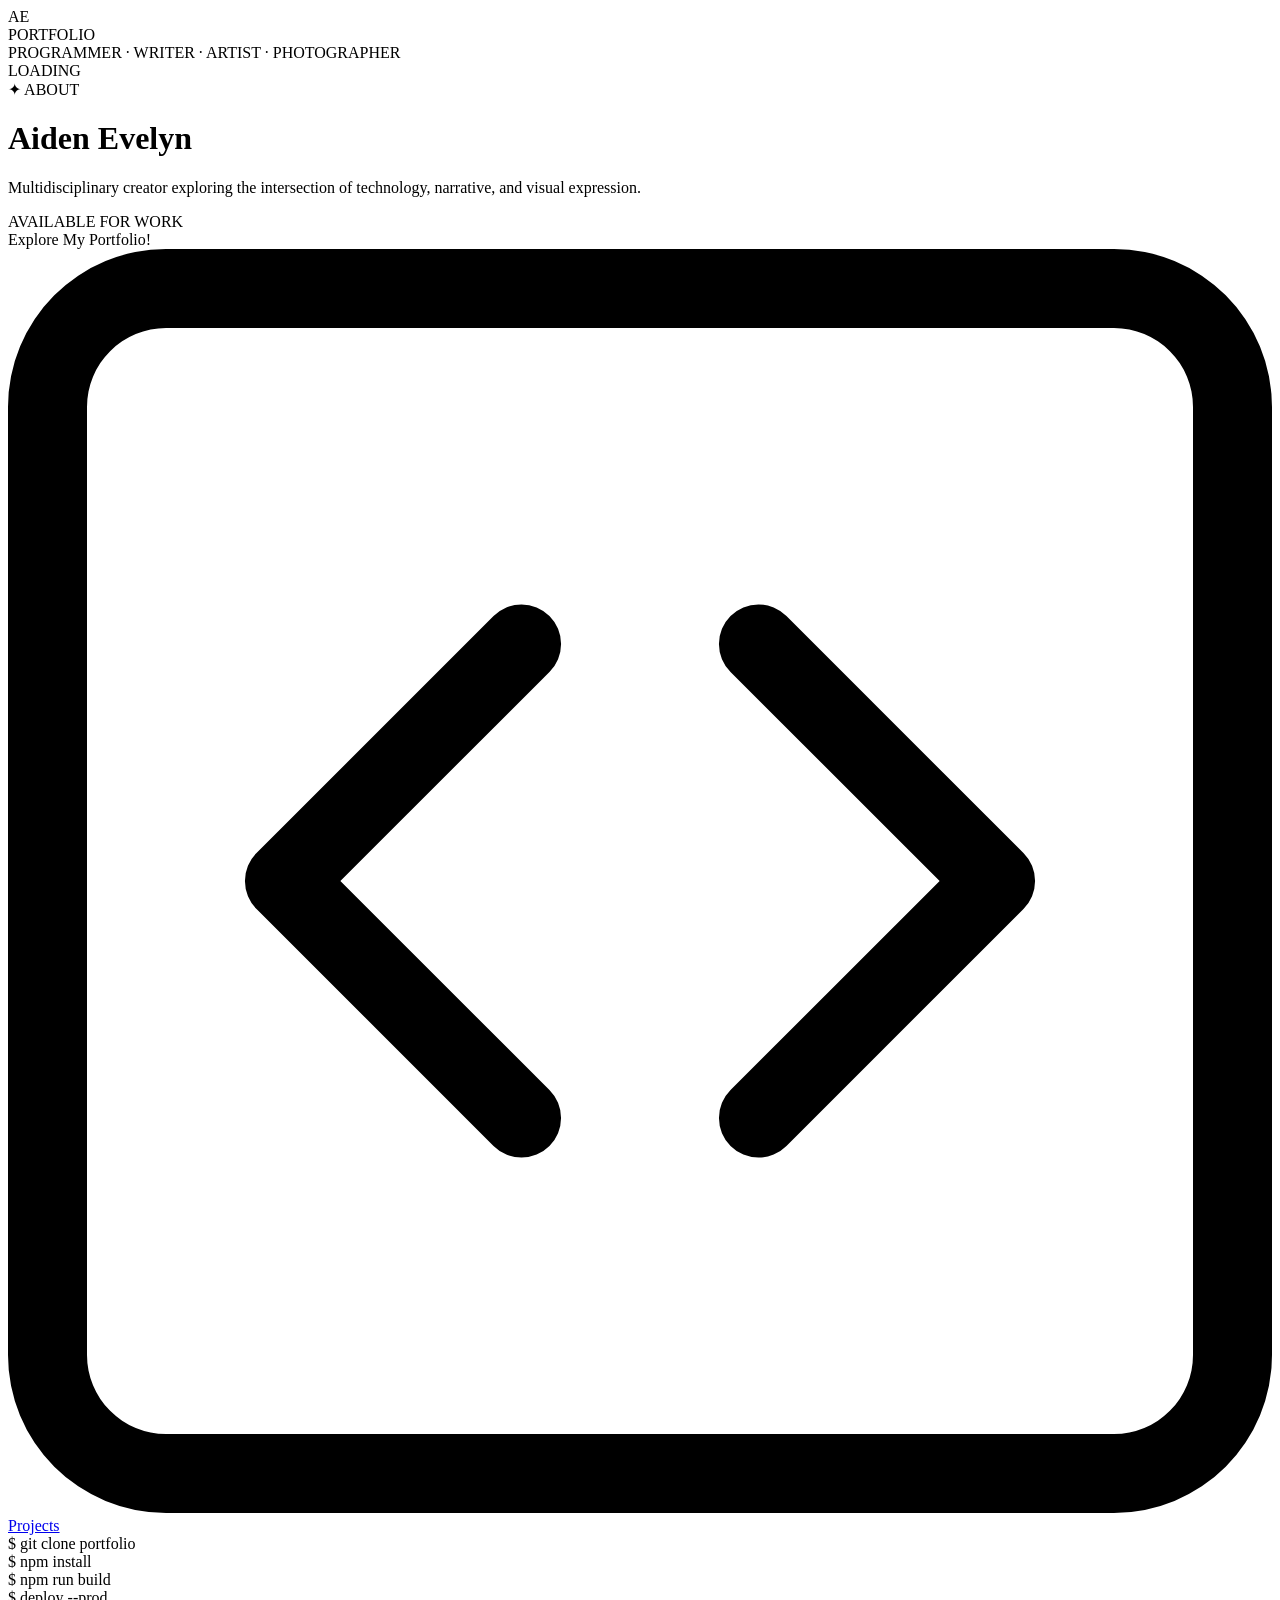
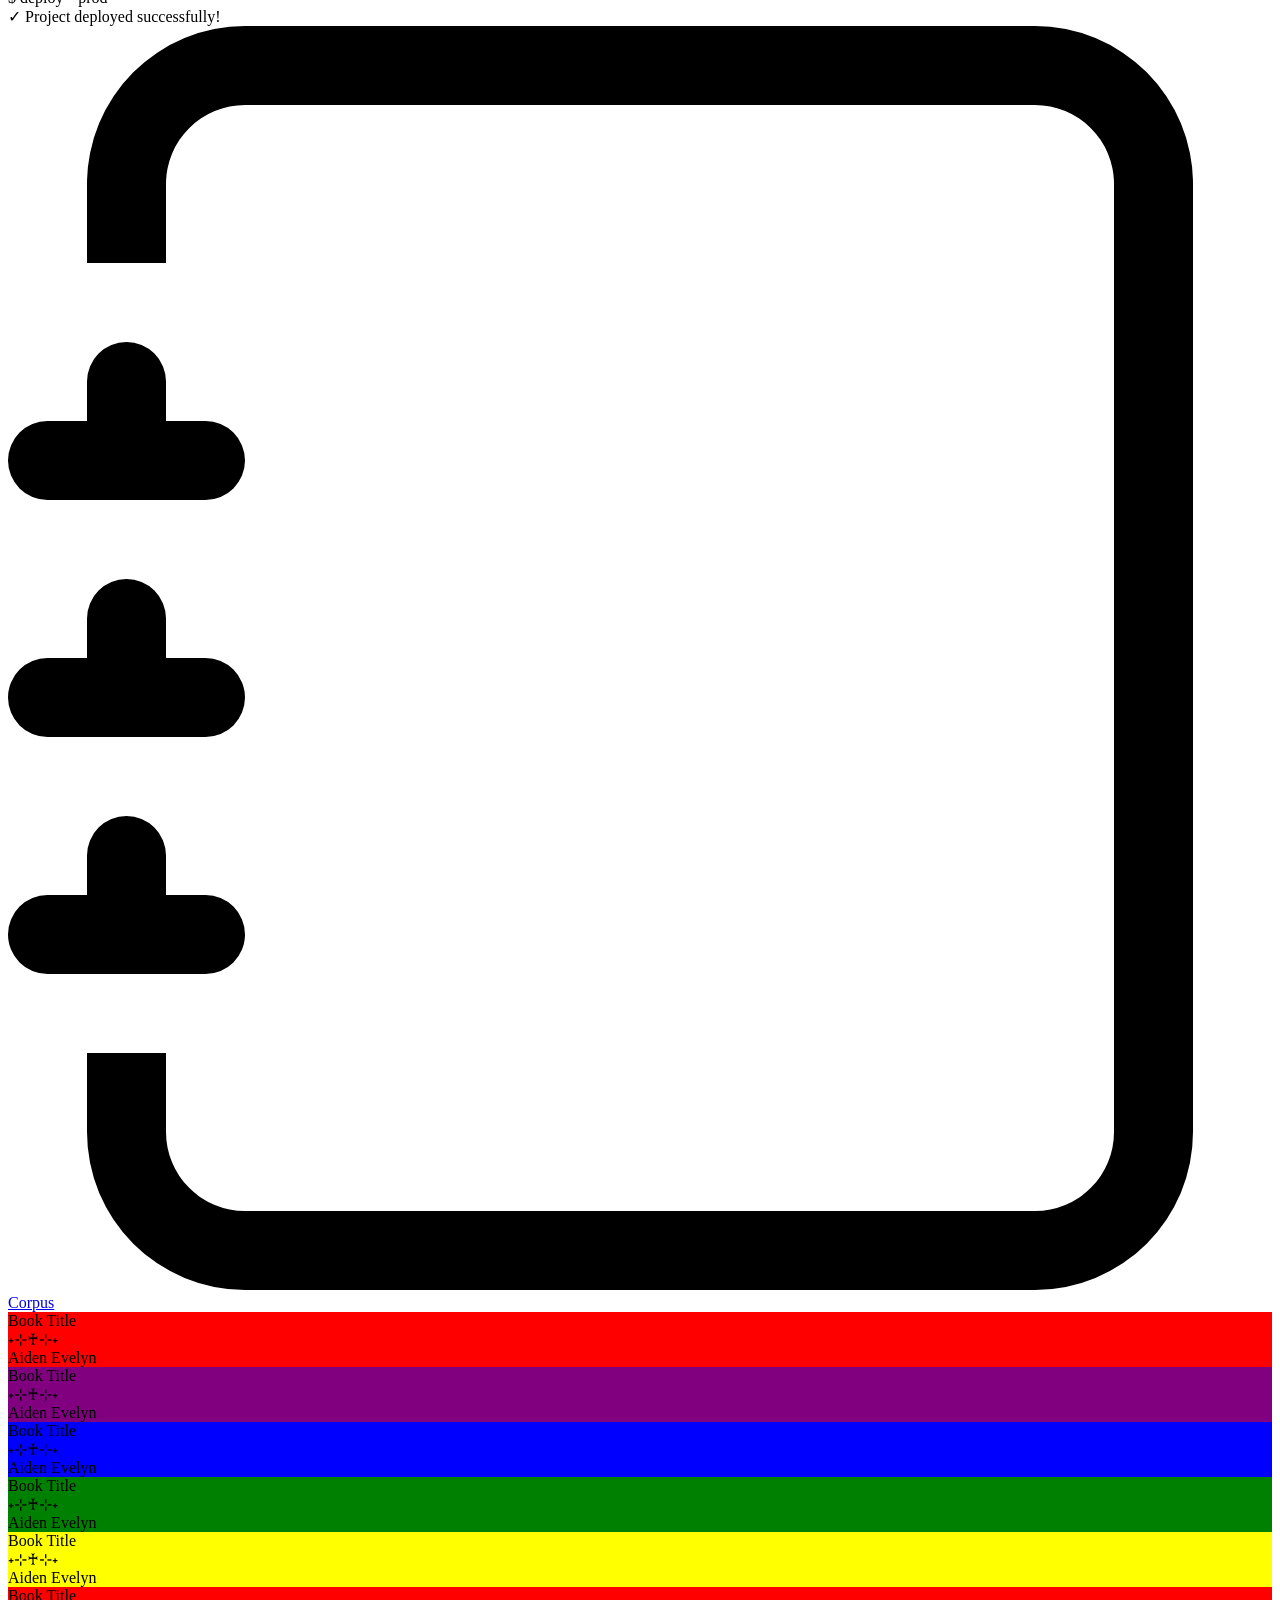
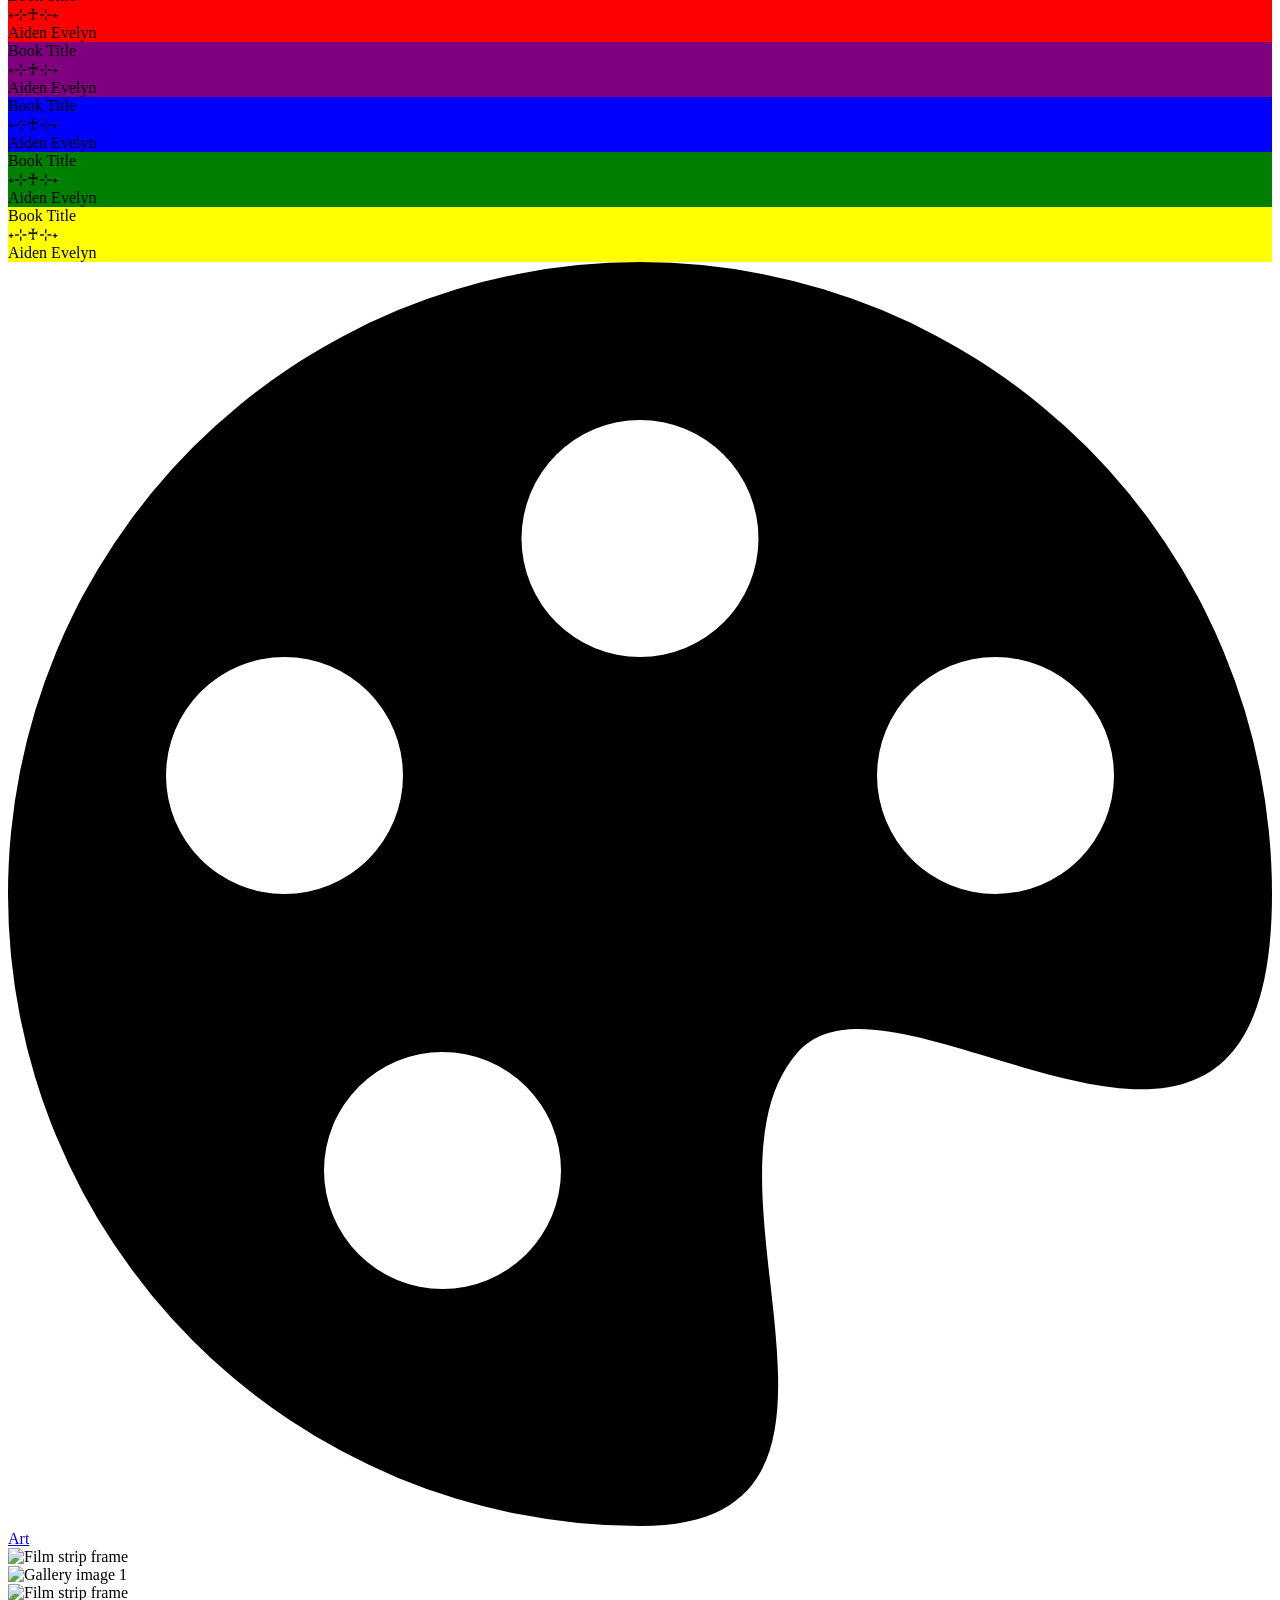
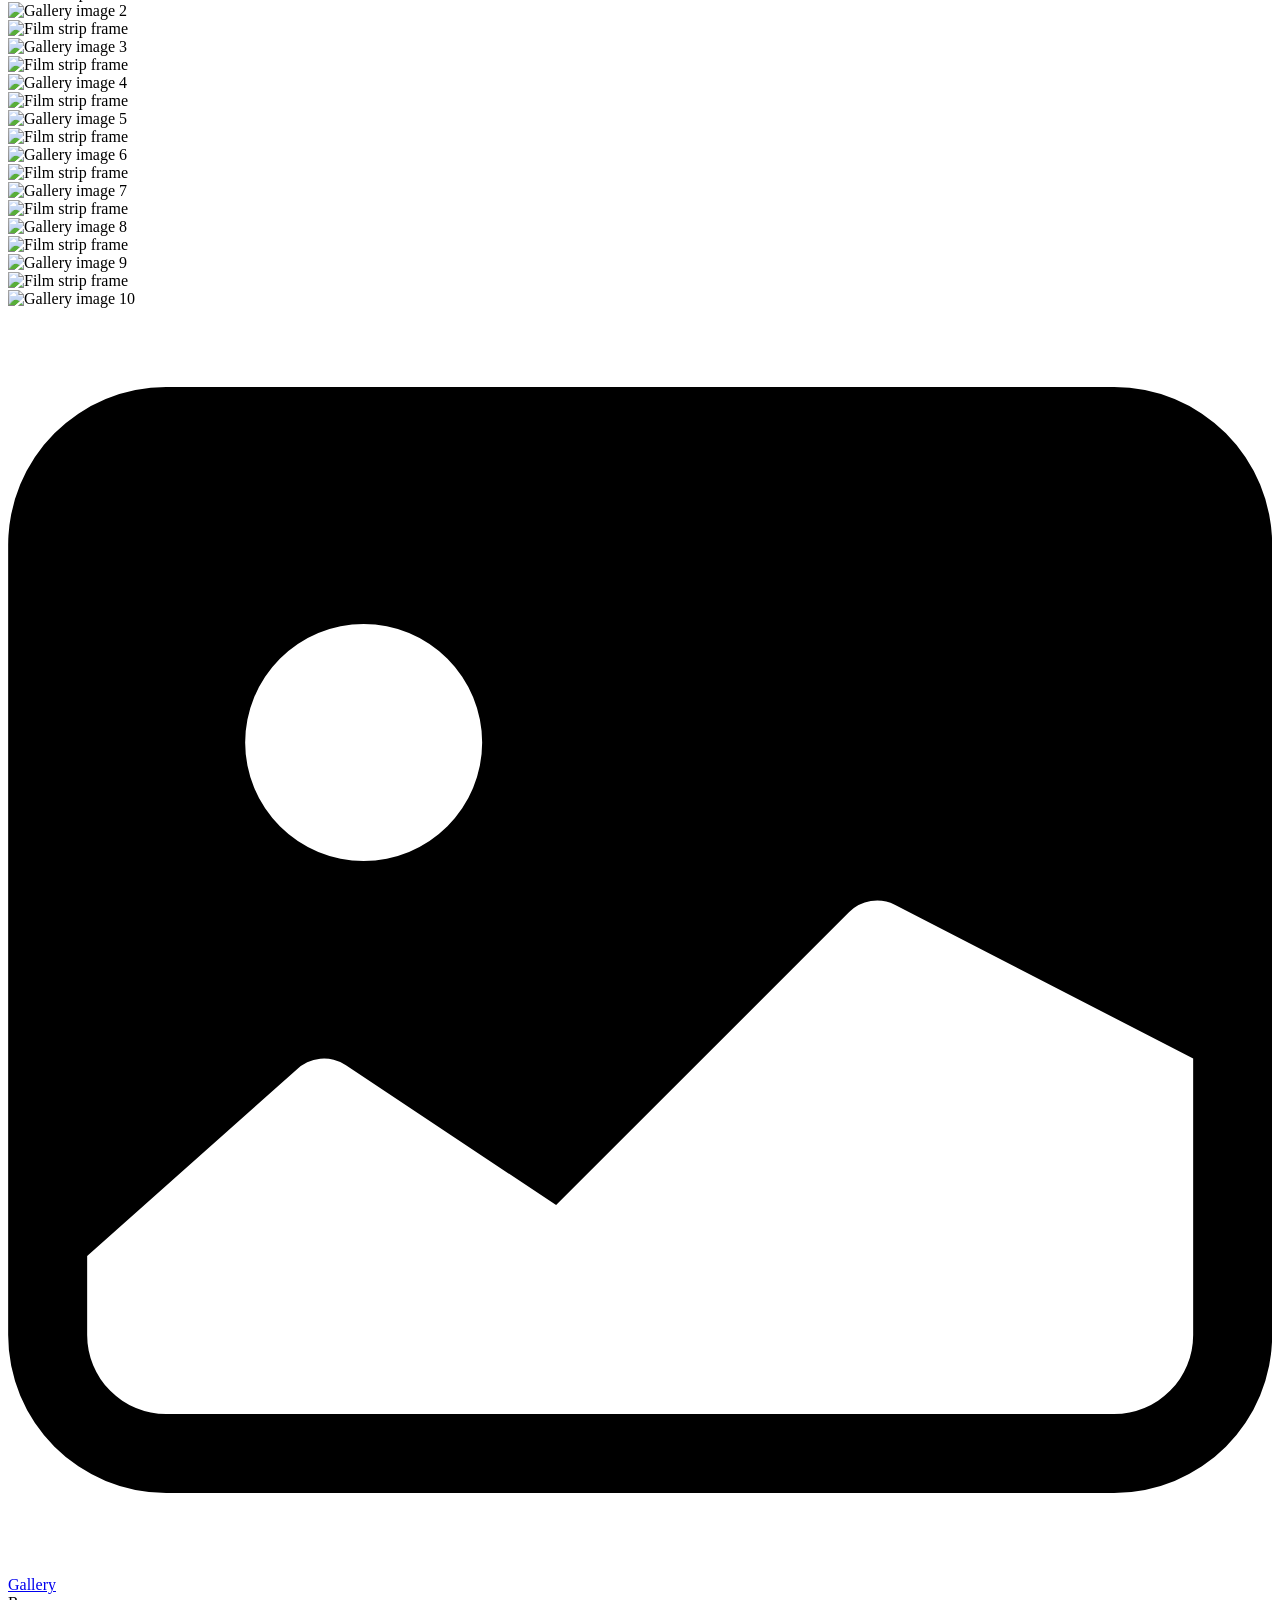
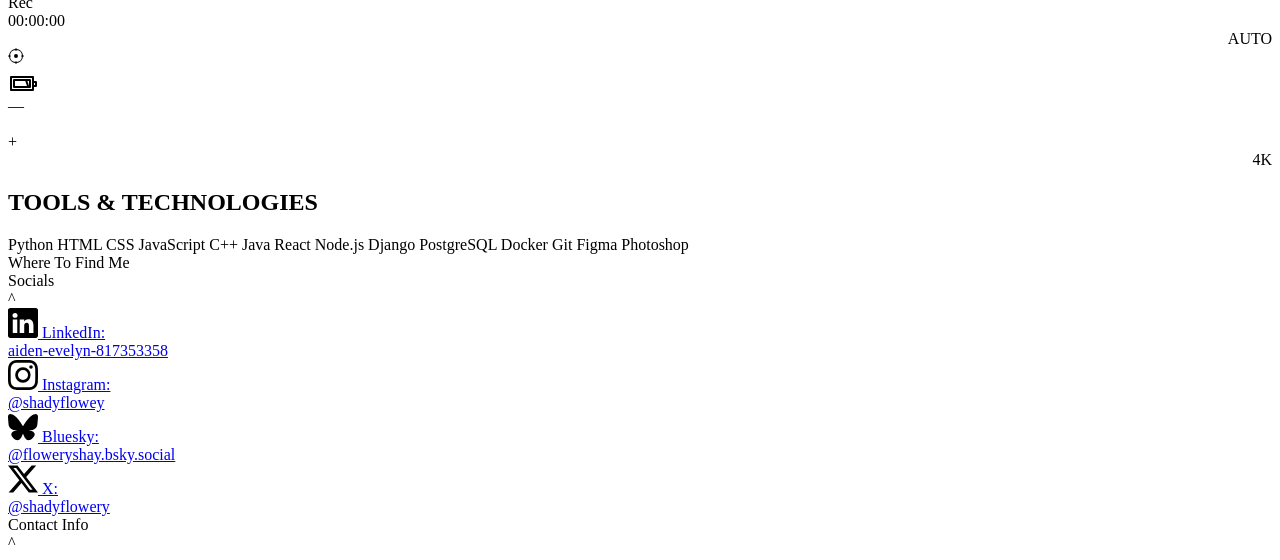
==== commit 5dc9c5b7: "Final major link update" ====
--- a/backend/templates/index.html
+++ b/backend/templates/index.html
@@ -3,7 +3,7 @@
 <head>
     <meta charset="UTF-8">
     <meta name="viewport" content="width=device-width, initial-scale=1.0">
-    <link rel="stylesheet" href="/frontend/css/main_page.css">
+    <link rel="stylesheet" href="/css/main_page.css">
     <link rel="icon" type="image/svg+xml" href="/frontend/favicon.svg">
     <title>Main Page</title>
 </head>
@@ -60,7 +60,7 @@
             </div>
             <div class="second-section-body">
                 <div class="second-section-body-section">
-                    <a href="/backend/templates/projects.html">
+                    <a href="/projects.html">
                         <div class="second-section-body-item">
                             <svg viewBox="0 0 16 16">
                                 <path d="M14 1a1 1 0 0 1 1 1v12a1 1 0 0 1-1 1H2a1 1 0 0 1-1-1V2a1 1 0 0 1 1-1zM2 0a2 2 0 0 0-2 2v12a2 2 0 0 0 2 2h12a2 2 0 0 0 2-2V2a2 2 0 0 0-2-2z"/>
@@ -95,7 +95,7 @@
                     </div>
                 </div>
                 <div class="second-section-body-section">
-                    <a href="/backend/templates/writing.html">
+                    <a href="/writing.html">
                         <div class="second-section-body-item">
                             <svg viewBox="0 0 16 16">
                                 <path d="M3 0h10a2 2 0 0 1 2 2v12a2 2 0 0 1-2 2H3a2 2 0 0 1-2-2v-1h1v1a1 1 0 0 0 1 1h10a1 1 0 0 0 1-1V2a1 1 0 0 0-1-1H3a1 1 0 0 0-1 1v1H1V2a2 2 0 0 1 2-2"/>
@@ -392,7 +392,7 @@
                     </div>
                 </div>
                 <div class="second-section-body-section">
-                    <a href="/backend/templates/art.html">
+                    <a href="/art.html">
                         <div class="second-section-body-item">
                             <svg viewBox="0 0 16 16">
                                 <path d="M12.433 10.07C14.133 10.585 16 11.15 16 8a8 8 0 1 0-8 8c1.996 0 1.826-1.504 1.649-3.08-.124-1.101-.252-2.237.351-2.92.465-.527 1.42-.237 2.433.07M8 5a1.5 1.5 0 1 1 0-3 1.5 1.5 0 0 1 0 3m4.5 3a1.5 1.5 0 1 1 0-3 1.5 1.5 0 0 1 0 3M5 6.5a1.5 1.5 0 1 1-3 0 1.5 1.5 0 0 1 3 0m.5 6.5a1.5 1.5 0 1 1 0-3 1.5 1.5 0 0 1 0 3"/>
@@ -403,82 +403,82 @@
                     <div class="container">
                         <div class="film-section">
                             <div class="frame">
-                                <img src="/frontend/resources/images/film-strip-frame-01.png" alt="Film strip frame">
-                                <div class="frame-box">
-                                    <div class="frame-image">
-                                        <img src="/frontend/resources/images/IMG_5190.jpeg" alt="Gallery image 1">
-                                    </div>
-                                </div>
-                            </div>
-                            <div class="frame">
-                                <img src="/frontend/resources/images/film-strip-frame-01.png" alt="Film strip frame">
-                                <div class="frame-box">
-                                    <div class="frame-image">
-                                        <img src="/frontend/resources/images/IMG_5191.jpeg" alt="Gallery image 2">
-                                    </div>
-                                </div>
-                            </div>
-                            <div class="frame">
-                                <img src="/frontend/resources/images/film-strip-frame-01.png" alt="Film strip frame">
-                                <div class="frame-box">
-                                    <div class="frame-image">
-                                        <img src="/frontend/resources/images/IMG_5192.jpeg" alt="Gallery image 3">
-                                    </div>
-                                </div>
-                            </div>
-                            <div class="frame">
-                                <img src="/frontend/resources/images/film-strip-frame-01.png" alt="Film strip frame">
-                                <div class="frame-box">
-                                    <div class="frame-image">
-                                        <img src="/frontend/resources/images/IMG_5193.jpeg" alt="Gallery image 4">
-                                    </div>
-                                </div>
-                            </div>
-                            <div class="frame">
-                                <img src="/frontend/resources/images/film-strip-frame-01.png" alt="Film strip frame">
-                                <div class="frame-box">
-                                    <div class="frame-image">
-                                        <img src="/frontend/resources/images/IMG_5194.jpeg" alt="Gallery image 5">
-                                    </div>
-                                </div>
-                            </div>
-                            <div class="frame">
-                                <img src="/frontend/resources/images/film-strip-frame-01.png" alt="Film strip frame">
-                                <div class="frame-box">
-                                    <div class="frame-image">
-                                        <img src="/frontend/resources/images/IMG_5190.jpeg" alt="Gallery image 6">
-                                    </div>
-                                </div>
-                            </div>
-                            <div class="frame">
-                                <img src="/frontend/resources/images/film-strip-frame-01.png" alt="Film strip frame">
-                                <div class="frame-box">
-                                    <div class="frame-image">
-                                        <img src="/frontend/resources/images/IMG_5191.jpeg" alt="Gallery image 7">
-                                    </div>
-                                </div>
-                            </div>
-                            <div class="frame">
-                                <img src="/frontend/resources/images/film-strip-frame-01.png" alt="Film strip frame">
-                                <div class="frame-box">
-                                    <div class="frame-image">
-                                        <img src="/frontend/resources/images/IMG_5192.jpeg" alt="Gallery image 8">
-                                    </div>
-                                </div>
-                            </div>
-                            <div class="frame">
-                                <img src="/frontend/resources/images/film-strip-frame-01.png" alt="Film strip frame">
-                                <div class="frame-box">
-                                    <div class="frame-image">
-                                        <img src="/frontend/resources/images/IMG_5193.jpeg" alt="Gallery image 9">
-                                    </div>
-                                </div>
-                            </div>
-                            <div class="frame">
-                                <img src="/frontend/resources/images/film-strip-frame-01.png" alt="Film strip frame">
-                                <div class="frame-box">
-                                    <div class="frame-image">
-                                        <img src="/frontend/resources/images/IMG_5194.jpeg" alt="Gallery image 10">
+                                <img src="/resources/images/film-strip-frame-01.png" alt="Film strip frame">
+                                <div class="frame-box">
+                                    <div class="frame-image">
+                                        <img src="/resources/images/IMG_5190.jpeg" alt="Gallery image 1">
+                                    </div>
+                                </div>
+                            </div>
+                            <div class="frame">
+                                <img src="/resources/images/film-strip-frame-01.png" alt="Film strip frame">
+                                <div class="frame-box">
+                                    <div class="frame-image">
+                                        <img src="/resources/images/IMG_5191.jpeg" alt="Gallery image 2">
+                                    </div>
+                                </div>
+                            </div>
+                            <div class="frame">
+                                <img src="/resources/images/film-strip-frame-01.png" alt="Film strip frame">
+                                <div class="frame-box">
+                                    <div class="frame-image">
+                                        <img src="/resources/images/IMG_5192.jpeg" alt="Gallery image 3">
+                                    </div>
+                                </div>
+                            </div>
+                            <div class="frame">
+                                <img src="/resources/images/film-strip-frame-01.png" alt="Film strip frame">
+                                <div class="frame-box">
+                                    <div class="frame-image">
+                                        <img src="/resources/images/IMG_5193.jpeg" alt="Gallery image 4">
+                                    </div>
+                                </div>
+                            </div>
+                            <div class="frame">
+                                <img src="/resources/images/film-strip-frame-01.png" alt="Film strip frame">
+                                <div class="frame-box">
+                                    <div class="frame-image">
+                                        <img src="/resources/images/IMG_5194.jpeg" alt="Gallery image 5">
+                                    </div>
+                                </div>
+                            </div>
+                            <div class="frame">
+                                <img src="/resources/images/film-strip-frame-01.png" alt="Film strip frame">
+                                <div class="frame-box">
+                                    <div class="frame-image">
+                                        <img src="/resources/images/IMG_5190.jpeg" alt="Gallery image 6">
+                                    </div>
+                                </div>
+                            </div>
+                            <div class="frame">
+                                <img src="/resources/images/film-strip-frame-01.png" alt="Film strip frame">
+                                <div class="frame-box">
+                                    <div class="frame-image">
+                                        <img src="/resources/images/IMG_5191.jpeg" alt="Gallery image 7">
+                                    </div>
+                                </div>
+                            </div>
+                            <div class="frame">
+                                <img src="/resources/images/film-strip-frame-01.png" alt="Film strip frame">
+                                <div class="frame-box">
+                                    <div class="frame-image">
+                                        <img src="/resources/images/IMG_5192.jpeg" alt="Gallery image 8">
+                                    </div>
+                                </div>
+                            </div>
+                            <div class="frame">
+                                <img src="/resources/images/film-strip-frame-01.png" alt="Film strip frame">
+                                <div class="frame-box">
+                                    <div class="frame-image">
+                                        <img src="/resources/images/IMG_5193.jpeg" alt="Gallery image 9">
+                                    </div>
+                                </div>
+                            </div>
+                            <div class="frame">
+                                <img src="/resources/images/film-strip-frame-01.png" alt="Film strip frame">
+                                <div class="frame-box">
+                                    <div class="frame-image">
+                                        <img src="/resources/images/IMG_5194.jpeg" alt="Gallery image 10">
                                     </div>
                                 </div>
                             </div>
@@ -486,7 +486,7 @@
                     </div>
                 </div>
                 <div class="second-section-body-section">
-                    <a href="/backend/templates/gallery.html">
+                    <a href="/gallery.html">
                         <div class="second-section-body-item">
                             <svg viewBox="0 0 16 16">
                                 <path d="M.002 3a2 2 0 0 1 2-2h12a2 2 0 0 1 2 2v10a2 2 0 0 1-2 2h-12a2 2 0 0 1-2-2zm1 9v1a1 1 0 0 0 1 1h12a1 1 0 0 0 1-1V9.5l-3.777-1.947a.5.5 0 0 0-.577.093l-3.71 3.71-2.66-1.772a.5.5 0 0 0-.63.062zm5-6.5a1.5 1.5 0 1 0-3 0 1.5 1.5 0 0 0 3 0"/>
@@ -688,7 +688,7 @@
             </div>
         </div>
     </div>
-    <script src="/frontend/js/global.js"></script>
-    <script src="/frontend/js/main_page.js"></script>
+    <script src="/js/global.js"></script>
+    <script src="/js/main_page.js"></script>
 </body>
 </html>
